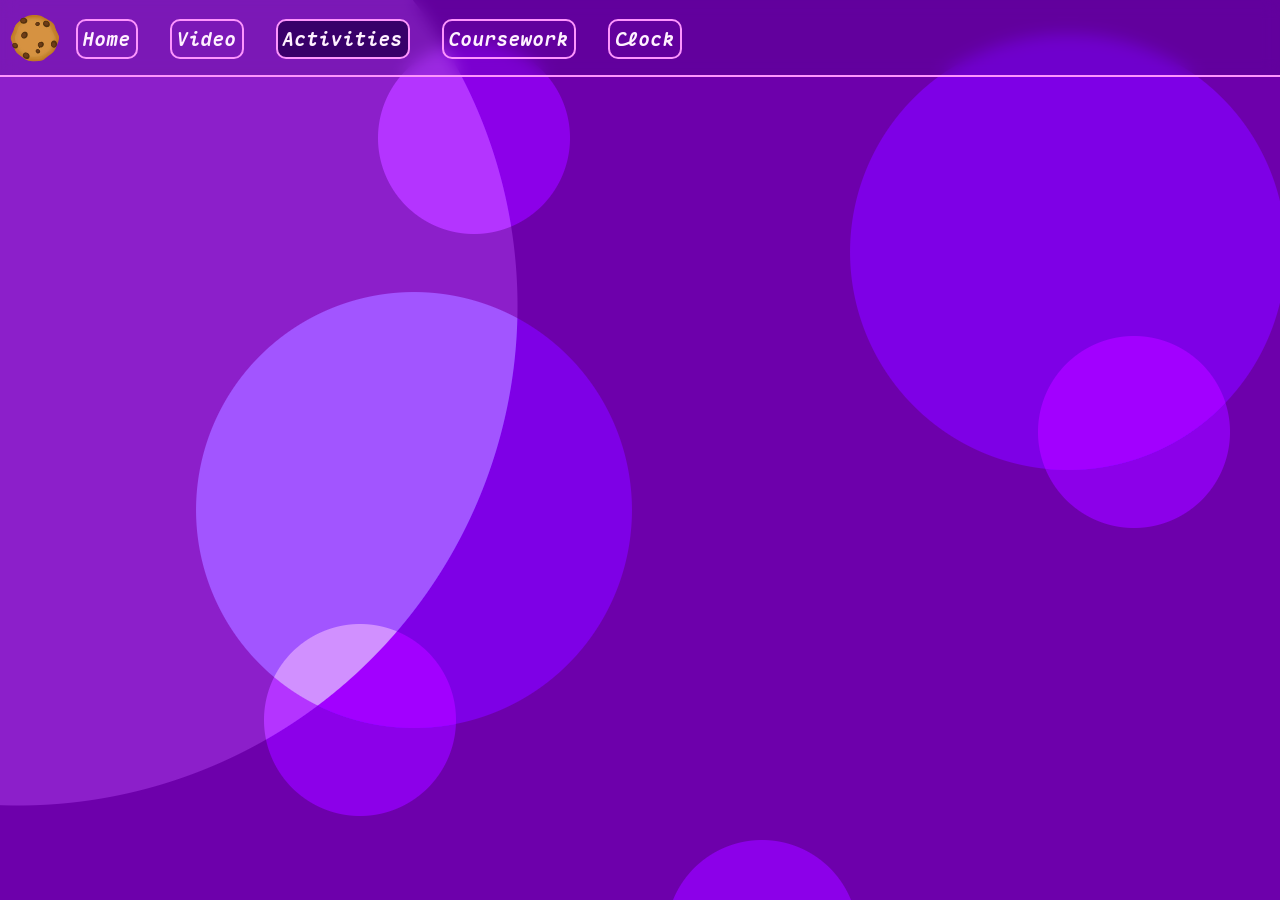
==== Activities/index.html @ b42ae17b "Add navbar to all pages Tweak navbar values  Remove accidentally committed .idea/*" ====
<!DOCTYPE html>
<html lang="en">
<head>
    <meta charset="UTF-8">
    <title>Activities</title>
    <link rel="stylesheet" href="../global.css">
</head>
<body>
<div class="nav_menu">
    <img id="logo" src="../Assets/Cookie.svg" alt="cookie logo">
    <!-- Modify links when pasting, use deferred loading -->
    <div id="desktop_nav_menu">
        <ul>
            <li><a href="/IM">Home</a></li>
            <li><a href="/IM/Video">Video</a></li>
            <li class="current_page">Activities</li>
            <li><a href="/IM/Coursework">Coursework</a></li>
            <li><a href="/IM/Clock">Clock</a></li>
        </ul>
    </div>
    <div id="mobile_nav_menu">
        <ul>
            <li><a href="/IM"><img src="../Assets/Home.svg" alt="Home"></a></li>
            <li><a href="/IM/Video"><img src="../Assets/Clapper.svg" alt="Video"></a></li>
            <li class="current_page"><img src="../Assets/Dice.svg" alt="Activities"></li>
            <li><a href="/IM/Coursework"><img src="../Assets/Pencil.svg" alt="Coursework"></a></li>
            <li><a href="/IM/Clock"><img src="../Assets/Clock.svg" alt="Clock"></a></li>
        </ul>
    </div>
</div>
<script src="../navMenu.js" defer></script>
</body>
</html>
---- global.css ----
@font-face {
    font-family: "Maple Mono";
    src: url("Assets/Fonts/MapleMono.woff2");
}
@font-face {
    font-family: "Maple Mono";
    src: url("Assets/Fonts/MapleMonoBold.woff2");
    font-weight: bold;
}

:root {
    /* Color Variables */
    --background: rgb(57, 0, 106);
    --transparent-background: rgb(57,0,106, 0.2);
    --light-text: rgb(255, 240, 255);
    --dark-text: rgb(253, 149, 253);
    --border: var(--dark-text);
}

body {
    color: var(--light-text);
    font-family: "Maple Mono";
    background-image: url(Assets/Background.png);
    background-attachment: fixed;
    background-repeat: no-repeat;
    font-style: italic;
}

h1 {
    color: var(--light-text);
    font-style: normal;
}

a {
    color: var(--light-text);
    font-style: normal;
    font-weight: bold;
}

.container {
    padding: 1rem min(2rem, 8%);
    border-radius: 25px;
    margin: 3rem 0;
    backdrop-filter: blur(8px);
    background-color: var(--transparent-background);
}

.nav_menu {
    position: fixed;
    width: 100%;
    top: 0;
    left: 0;

    font-weight: bold;
    font-size: 1.2rem;
    backdrop-filter: blur(8px);
    background-color: var(--transparent-background);
    border-bottom: solid var(--border) 2px;

    img {
        float: left;
        height: 3rem;
        margin: 0;
    }
    ul {
        margin-left: 20px;
    }
    li {
        float: left;
        margin: 0 1rem 1rem 1rem;
        padding: 5px;
        border: solid var(--border) 2px;
        border-radius: 10px;
        list-style: none;
    }
    li:hover {
        background-color: var(--dark-text);
    }
    a {
        text-decoration: none;
    }

    .current_page {
        background-color: var(--background);
        color: var(--light-text);
    }
    .current_page:hover {
        background-color: var(--background);
    }

    #logo {
        position: fixed;
        top: 14px;
        left: 10px;
    }
}

#title {
    margin-top: 7rem;
}


#content {
    padding: 0 min(8rem, 15%);
    margin-top: 100px;
    img {
        padding: 1rem 0 0.5rem 0;
    }
}

@media only screen and (max-width: 1000px) {
    .nav_menu {
        #logo {
            top: 25px;
        }
    }

    #content {
        margin-top: 130px;
    }
}
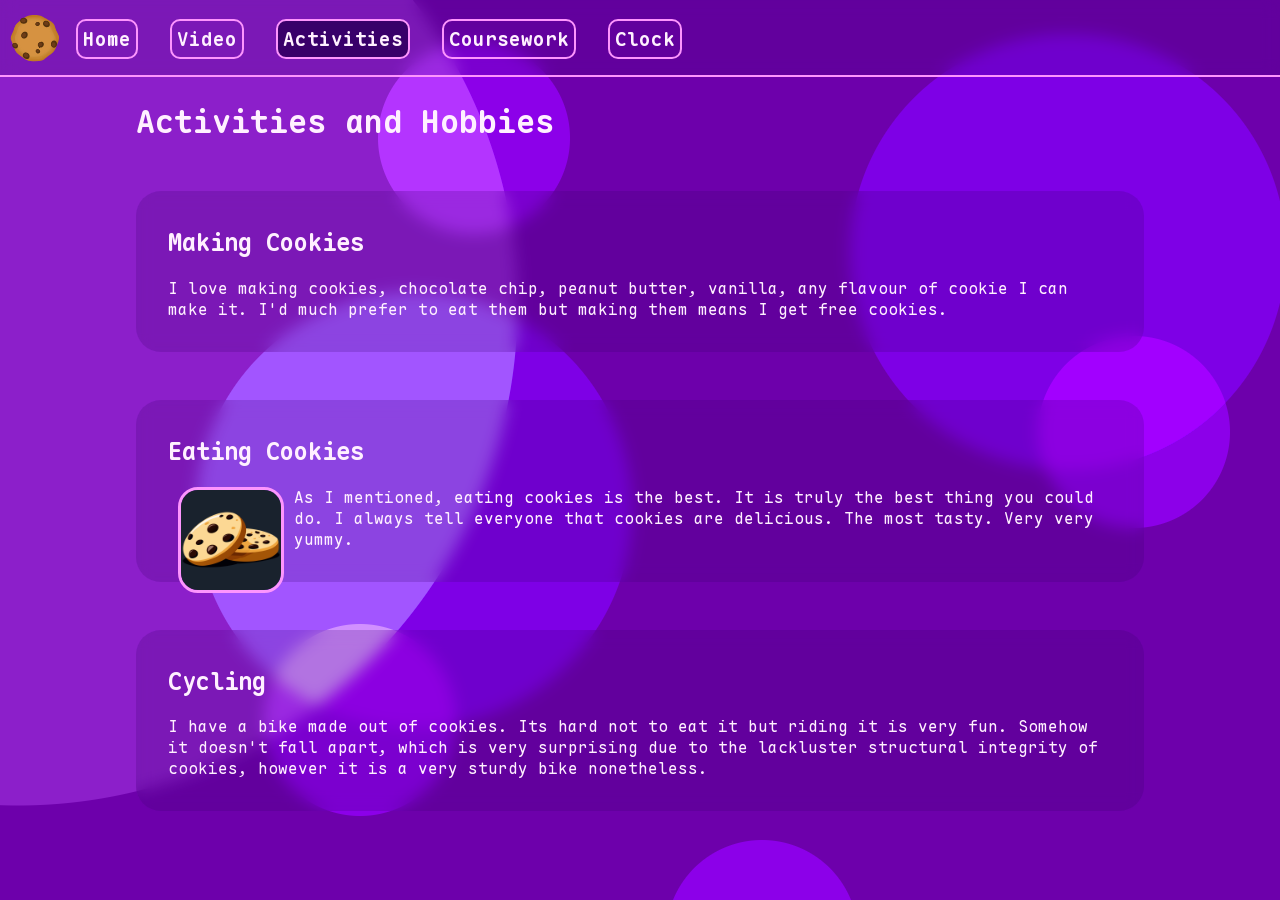
==== commit f5c0603b: "Activities Page Add activity page content: lots of cookie stuff  Prep clock.js function for snake ga" ====
--- a/Activities/index.html
+++ b/Activities/index.html
@@ -6,25 +6,41 @@
     <link rel="stylesheet" href="../global.css">
 </head>
 <body>
+<div id="content">
+    <h1>Activities and Hobbies</h1>
+    <div class="container">
+        <h2>Making Cookies</h2>
+        <p>I love making cookies, chocolate chip, peanut butter, vanilla, any flavour of cookie I can make it. I'd much prefer to eat them but making them means I get free cookies.</p>
+    </div>
+    <div class="container">
+        <h2>Eating Cookies</h2>
+        <img class="img_left" src="../Assets/cookieStack.png" alt="Cookie Stack" height="100" width="100"/>
+        <p>As I mentioned, eating cookies is the best. It is truly the best thing you could do. I always tell everyone that cookies are delicious. The most tasty. Very very yummy.</p>
+    </div>
+    <div class="container">
+        <h2>Cycling</h2>
+        <p>I have a bike made out of cookies. Its hard not to eat it but riding it is very fun. Somehow it doesn't fall apart, which is very surprising due to the lackluster structural integrity of cookies, however it is a very sturdy bike nonetheless.</p>
+    </div>
+</div>
 <div class="nav_menu">
     <img id="logo" src="../Assets/Cookie.svg" alt="cookie logo">
     <!-- Modify links when pasting, use deferred loading -->
     <div id="desktop_nav_menu">
         <ul>
-            <li><a href="/IM">Home</a></li>
-            <li><a href="/IM/Video">Video</a></li>
+            <li><a href="../">Home</a></li>
+            <li><a href="../Video">Video</a></li>
             <li class="current_page">Activities</li>
-            <li><a href="/IM/Coursework">Coursework</a></li>
-            <li><a href="/IM/Clock">Clock</a></li>
+            <li><a href="../Coursework">Coursework</a></li>
+            <li><a href="../Clock">Clock</a></li>
         </ul>
     </div>
     <div id="mobile_nav_menu">
         <ul>
-            <li><a href="/IM"><img src="../Assets/Home.svg" alt="Home"></a></li>
-            <li><a href="/IM/Video"><img src="../Assets/Clapper.svg" alt="Video"></a></li>
+            <li><a href="../"><img src="../Assets/Home.svg" alt="Home"></a></li>
+            <li><a href="../Video"><img src="../Assets/Clapper.svg" alt="Video"></a></li>
             <li class="current_page"><img src="../Assets/Dice.svg" alt="Activities"></li>
-            <li><a href="/IM/Coursework"><img src="../Assets/Pencil.svg" alt="Coursework"></a></li>
-            <li><a href="/IM/Clock"><img src="../Assets/Clock.svg" alt="Clock"></a></li>
+            <li><a href="../Coursework"><img src="../Assets/Pencil.svg" alt="Coursework"></a></li>
+            <li><a href="../Clock"><img src="../Assets/Clock.svg" alt="Clock"></a></li>
         </ul>
     </div>
 </div>
--- a/global.css
+++ b/global.css
@@ -5,6 +5,17 @@
 @font-face {
     font-family: "Maple Mono";
     src: url("Assets/Fonts/MapleMonoBold.woff2");
+    font-weight: bold;
+}
+@font-face {
+    font-family: "Maple Mono";
+    src: url("Assets/Fonts/MapleMonoItalic.woff2");
+    font-style: italic;
+}
+@font-face {
+    font-family: "Maple Mono";
+    src: url("Assets/Fonts/MapleMonoItalicBold.woff2");
+    font-style: italic;
     font-weight: bold;
 }
 
@@ -23,7 +34,6 @@
     background-image: url(Assets/Background.png);
     background-attachment: fixed;
     background-repeat: no-repeat;
-    font-style: italic;
 }
 
 h1 {
@@ -43,6 +53,14 @@
     margin: 3rem 0;
     backdrop-filter: blur(8px);
     background-color: var(--transparent-background);
+
+    .img_left {
+        float: left;
+        margin: 0 10px;
+
+        border: solid var(--border) 3px;
+        border-radius: 20px;
+    }
 }
 
 .nav_menu {
@@ -94,18 +112,29 @@
         left: 10px;
     }
 }
+.iframe_wrap {
+    position: relative;
+    width: 100%;
+    padding-top: 56.25%; /* Aspect Ratio 16:9, therefore padding-top = 9/16 = 0.5625 = 56.25% */
+}
+.responsive-iframe {
+    position: absolute;
+    top: 0;
+    left: 0;
+    width: 100%;
+    height: 100%;
+
+    border-radius: 25px;
+    border: var(--border) 3px solid;
+}
 
 #title {
     margin-top: 7rem;
 }
 
-
 #content {
     padding: 0 min(8rem, 15%);
     margin-top: 100px;
-    img {
-        padding: 1rem 0 0.5rem 0;
-    }
 }
 
 @media only screen and (max-width: 1000px) {
